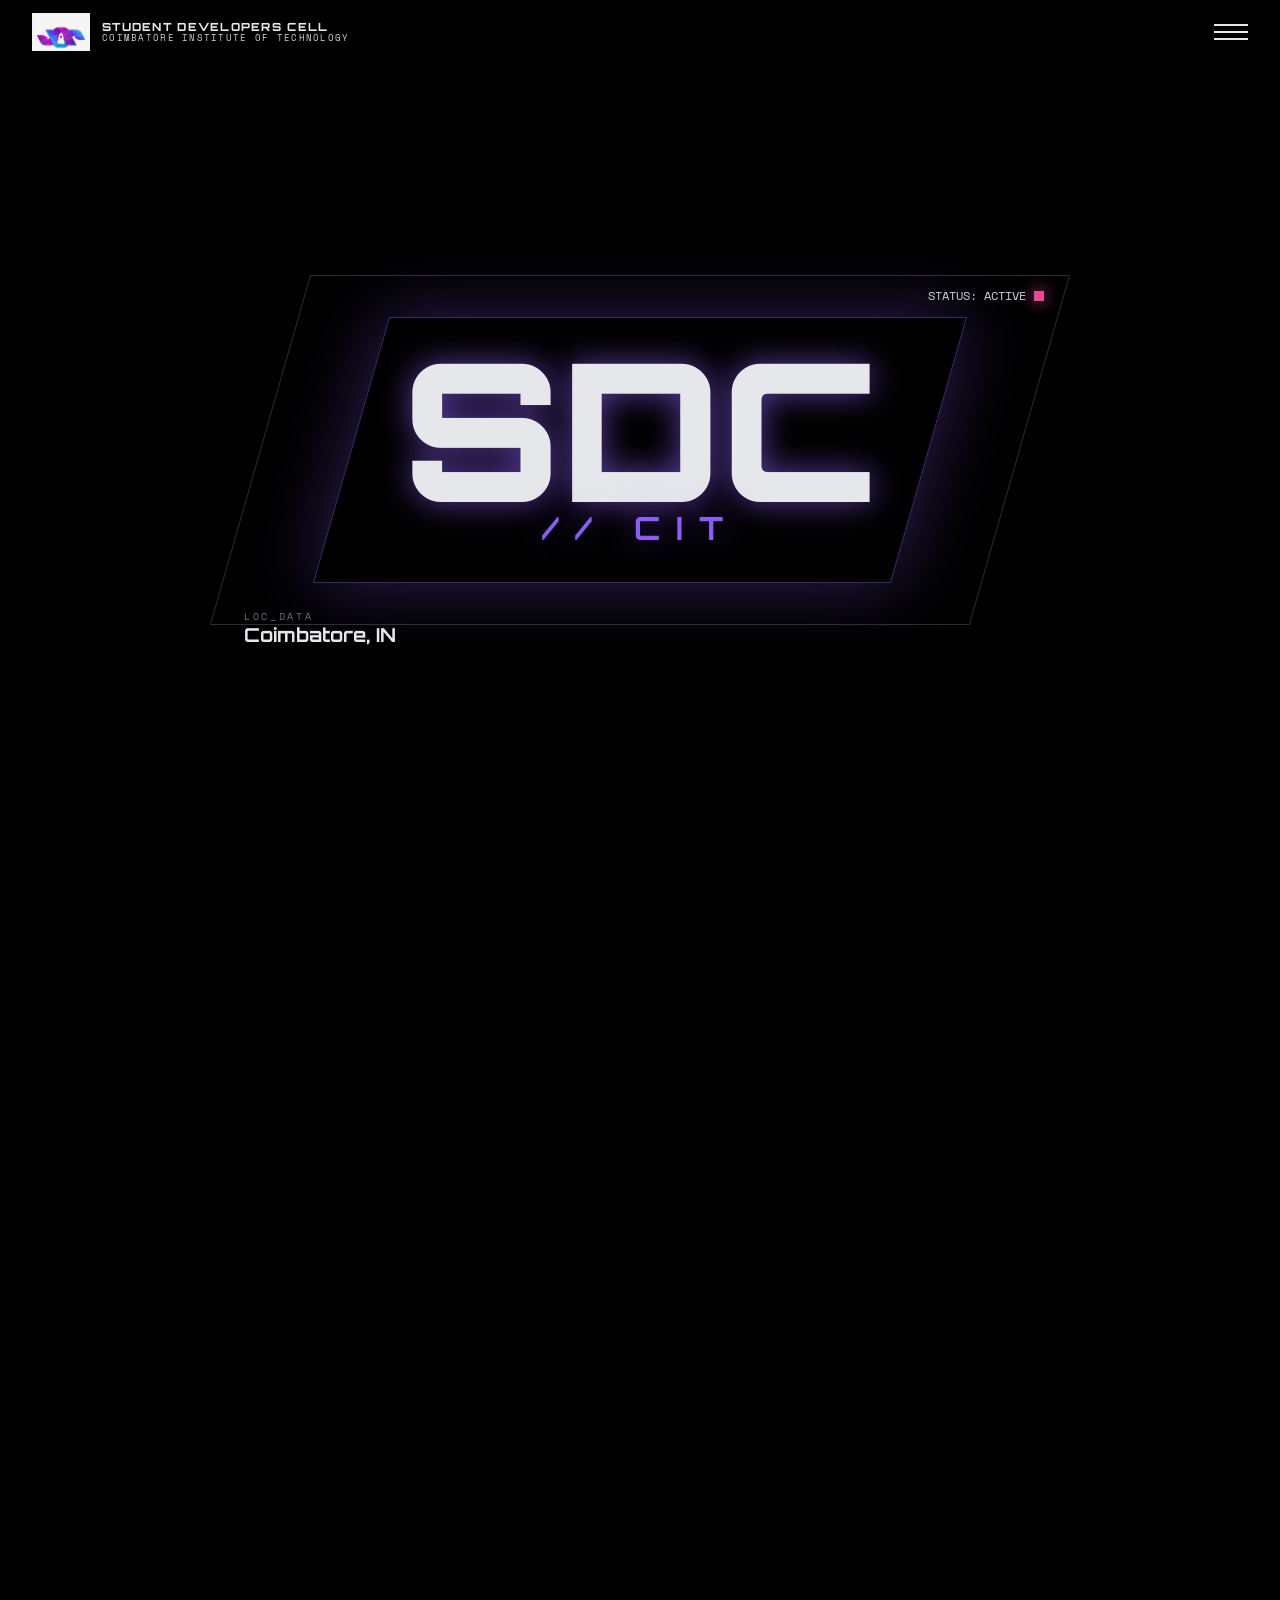
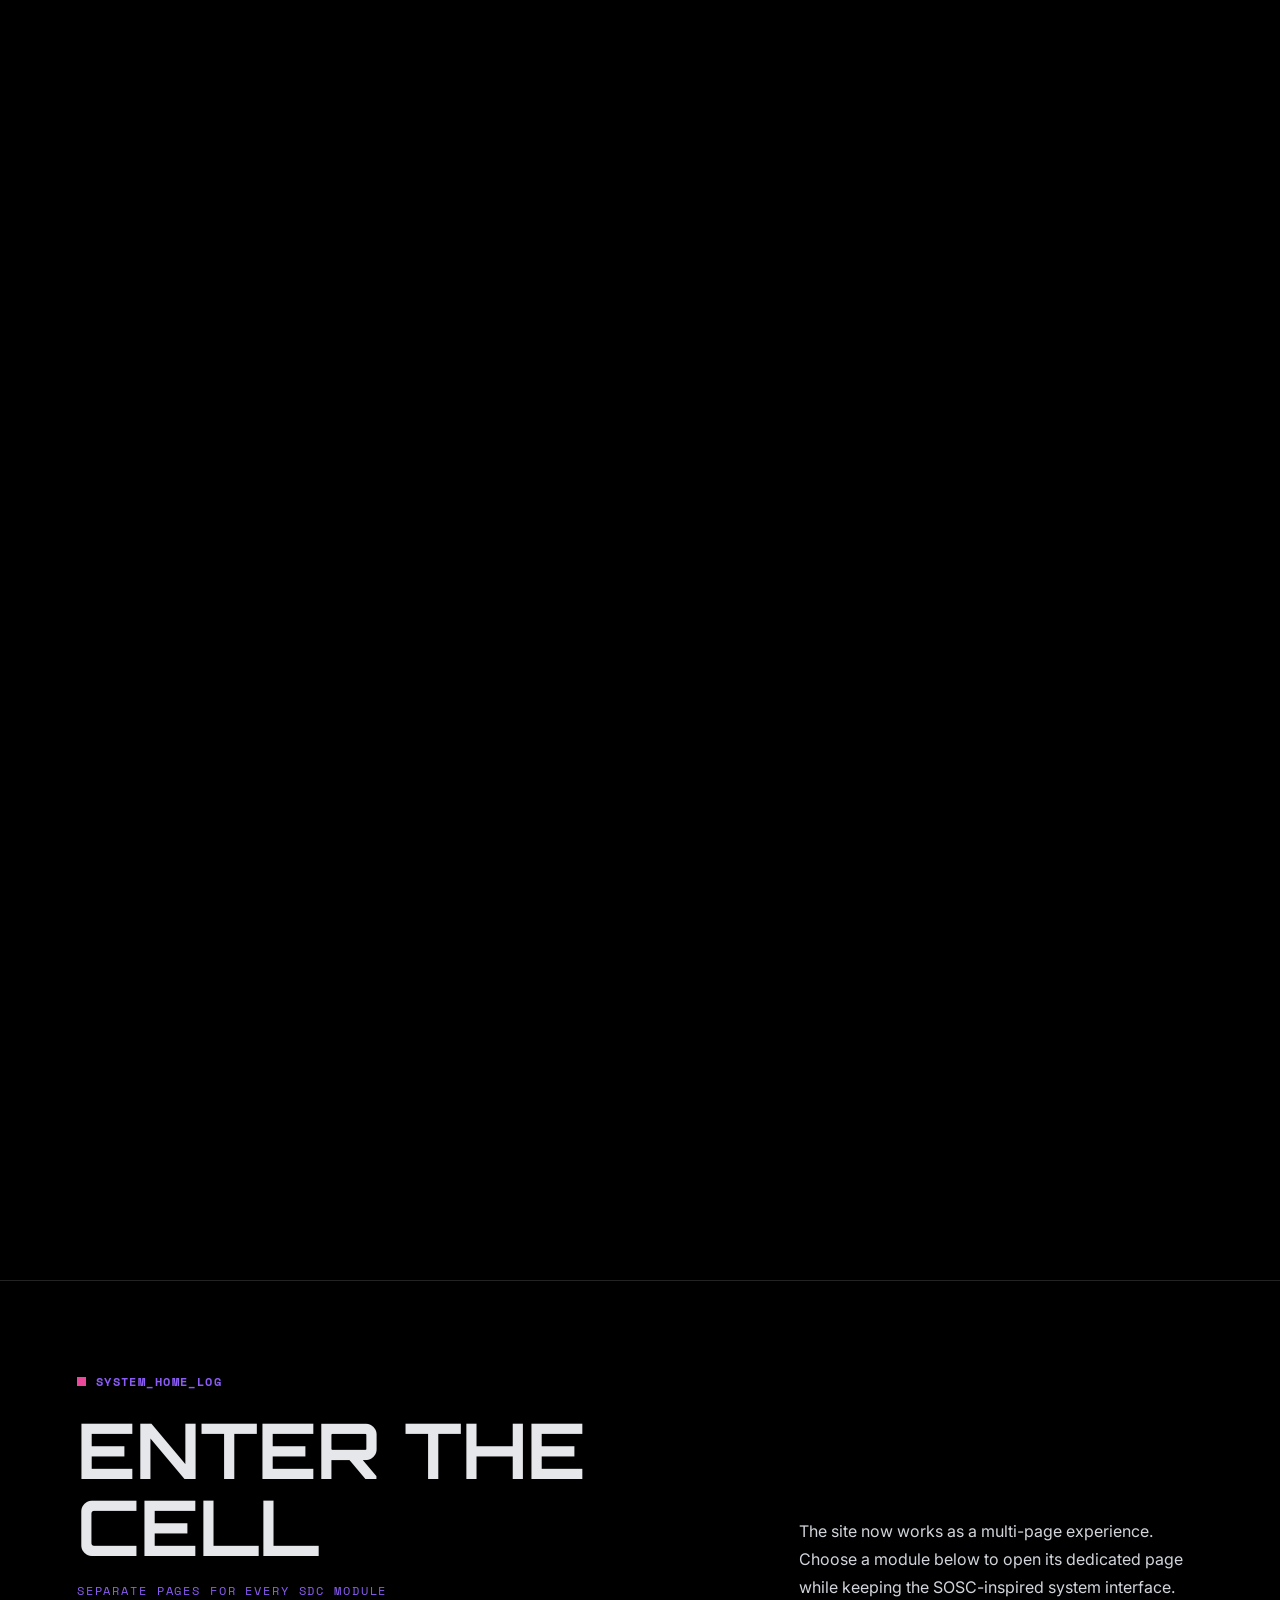
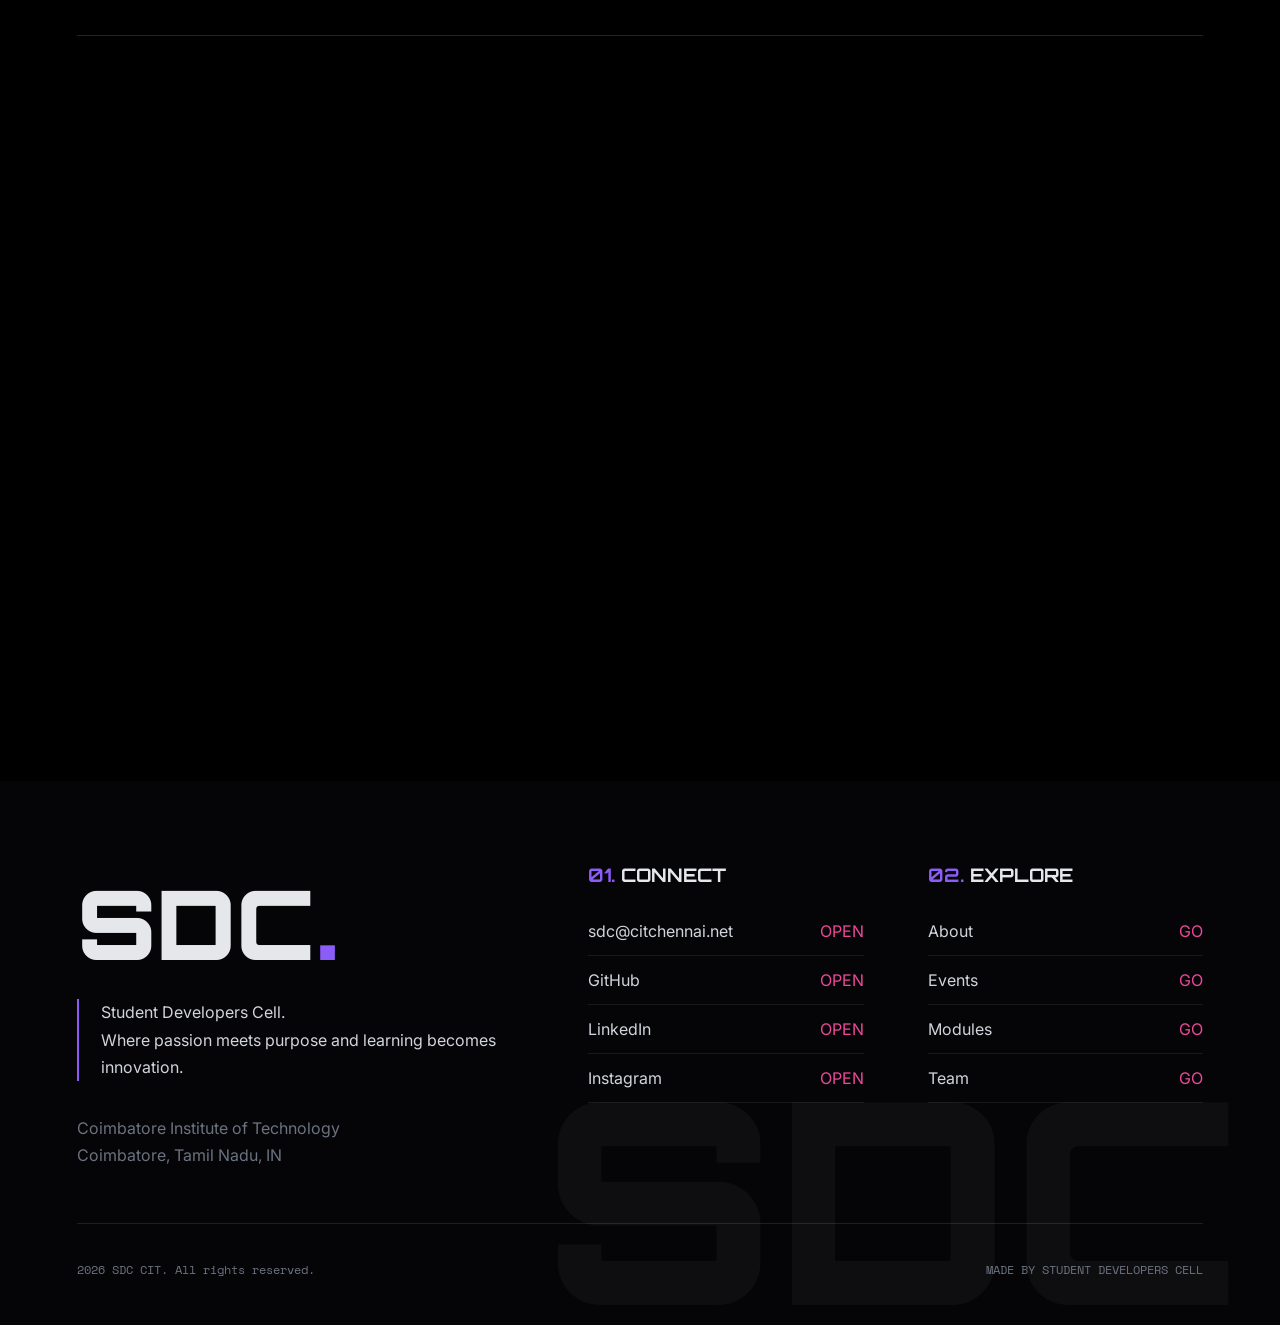
==== index.html @ 531ff12d "logo updated" ====
<!DOCTYPE html>
<html lang="en">
  <head>
    <meta charset="UTF-8" />
    <meta name="viewport" content="width=device-width, initial-scale=1.0" />
    <meta name="description" content="Student Developers Cell at Coimbatore Institute of Technology." />
    <title>Student Developers Cell - CIT</title>
    <link rel="preconnect" href="https://fonts.googleapis.com" />
    <link rel="preconnect" href="https://fonts.gstatic.com" crossorigin />
    <link
      href="https://fonts.googleapis.com/css2?family=Inter:wght@400;500;600;700;800&family=Orbitron:wght@600;700;900&family=Space+Mono&display=swap"
      rel="stylesheet"
    />
    <link rel="stylesheet" href="styles.css" />
  </head>
  <body>
    <nav class="site-nav" aria-label="Primary navigation">
      <a class="brand" href="index.html" aria-label="Student Developers Cell home">
        <span class="brand-mark" aria-hidden="true"><img src="assets/logo.png" alt="" /></span>
        <span class="brand-copy">
          <span>Student Developers Cell</span>
          <small>Coimbatore Institute of Technology</small>
        </span>
      </a>
      <button class="menu-toggle" id="menuToggle" aria-label="Toggle menu" aria-expanded="false">
        <span></span><span></span><span></span>
      </button>
    </nav>

    <div class="menu-panel" id="menuPanel" aria-hidden="true">
      <div class="menu-bg"></div>
      <div class="menu-topline">
        <span>DEVELOPMENT</span><b>/</b><span>INNOVATION</span><b>/</b><span>EXECUTION</span>
      </div>
      <div class="menu-pagination">
        <button data-target="index.html">HOME</button>
        <button data-target="about.html">ABOUT</button>
        <button data-target="events.html">EVENTS</button>
        <button data-target="modules.html">MODULES</button>
        <button data-target="team.html">TEAM</button>
        <button data-target="contact.html">CONTACT</button>
      </div>
      <div class="menu-links">
        <a href="index.html"><span>01</span>HOME</a>
        <a href="about.html"><span>02</span>ABOUT</a>
        <a href="events.html"><span>03</span>EVENTS</a>
        <a href="modules.html"><span>04</span>MODULES</a>
        <a href="team.html"><span>05</span>TEAM</a>
        <a href="contact.html"><span>06</span>CONTACT</a>
      </div>
      <p class="menu-brief">
        Student-led, builder-first, and product-minded. Shipping projects, workshops,
        hackathons, and peer learning from Coimbatore Institute of Technology.
      </p>
    </div>

    <main>
      <section class="hero-stage" aria-label="SDC launch hero">
        <div id="landingSpacer" class="landing-spacer"></div>
        <div class="hero-fixed" id="heroFixed">
          <div class="hero-grid" id="heroGrid"></div>
          <div class="hero-orbit" id="heroOrbit">
            <div class="status-chip"><span>STATUS: ACTIVE</span><i></i></div>
            <div class="loc-chip">
              <small>LOC_DATA</small>
              <strong>Coimbatore, IN</strong>
            </div>
            <div class="hero-emblem" aria-hidden="true">
              <span>SDC</span>
              <b>// CIT</b>
            </div>
          </div>
          <div class="hero-title-wrap" id="heroTitleWrap">
            <p class="hero-kicker">Student Developers Cell / Coimbatore Institute of Technology</p>
            <h1><span>BUILDERS</span><span>DEFINE THE FUTURE</span></h1>
            <p class="hero-subcopy">
              A student community for coders, creators, and problem-solvers who turn real
              challenges into shipped products, technical depth, and impact.
            </p>
          </div>
        </div>
      </section>

      <section class="section-shell home-gateway">
        <div class="section-log"><span></span>SYSTEM_HOME_LOG</div>
        <div class="section-heading">
          <div>
            <h2>Enter The Cell</h2>
            <p>Separate pages for every SDC module</p>
          </div>
          <p>
            The site now works as a multi-page experience. Choose a module below to open
            its dedicated page while keeping the SOSC-inspired system interface.
          </p>
        </div>
        <div class="metric-strip reveal">
          <article><strong>5+</strong><span>Active tracks</span></article>
          <article><strong>24H</strong><span>Build sprint culture</span></article>
          <article><strong>AI</strong><span>Applied systems focus</span></article>
          <article><strong>OS</strong><span>Open contribution habit</span></article>
        </div>
        <div class="gateway-grid reveal">
          <a href="about.html"><span>01</span><strong>About</strong><small>Who SDC is and what it builds.</small></a>
          <a href="events.html"><span>02</span><strong>Events</strong><small>Hackathons, workshops, talks, and showcases.</small></a>
          <a href="modules.html"><span>03</span><strong>Modules</strong><small>The technical tracks and communities inside SDC.</small></a>
          <a href="team.html"><span>04</span><strong>Team</strong><small>The builders, mentors, and operating groups.</small></a>
          <a href="contact.html"><span>05</span><strong>Contact</strong><small>Coordinates, links, and ways to join.</small></a>
        </div>
        <div class="command-panel reveal">
          <div>
            <span>CORE_SYS // STATUS</span>
            <h3>From curiosity to shipped work</h3>
          </div>
          <p>
            SDC is designed around a simple loop: learn a skill, build with a team,
            review the result, and show the work publicly.
          </p>
          <a href="modules.html">Open Modules</a>
        </div>
      </section>
    </main>

    <footer class="site-footer">
      <div class="footer-watermark">SDC</div>
      <div class="footer-grid">
        <div class="footer-brand">
          <a href="index.html">SDC<span>.</span></a>
          <p>Student Developers Cell.<br />Where passion meets purpose and learning becomes innovation.</p>
          <address>Coimbatore Institute of Technology<br />Coimbatore, Tamil Nadu, IN</address>
        </div>
        <div>
          <h3><span>01.</span> CONNECT</h3>
          <ul>
            <li><a href="mailto:sdc@citchennai.net">sdc@citchennai.net <span>OPEN</span></a></li>
            <li><a href="#">GitHub <span>OPEN</span></a></li>
            <li><a href="#">LinkedIn <span>OPEN</span></a></li>
            <li><a href="#">Instagram <span>OPEN</span></a></li>
          </ul>
        </div>
        <div>
          <h3><span>02.</span> EXPLORE</h3>
          <ul>
            <li><a href="about.html">About <span>GO</span></a></li>
            <li><a href="events.html">Events <span>GO</span></a></li>
            <li><a href="modules.html">Modules <span>GO</span></a></li>
            <li><a href="team.html">Team <span>GO</span></a></li>
          </ul>
        </div>
      </div>
      <div class="footer-bottom">
        <p>2026 SDC CIT. All rights reserved.</p>
        <p>MADE BY STUDENT DEVELOPERS CELL</p>
      </div>
    </footer>

    <script src="script.js"></script>
  </body>
</html>
---- styles.css ----
:root {
  --black: #000000;
  --ink: #08080d;
  --panel: #0f1018;
  --panel-soft: #151624;
  --purple: #8b5cf6;
  --blue: #3b82f6;
  --pink: #ec4899;
  --white: #e5e7eb;
  --secondary: #d1d5db;
  --muted: #6b7280;
  --line: rgba(229, 231, 235, 0.15);
  --glow: rgba(139, 92, 246, 0.34);
}

* {
  box-sizing: border-box;
}

html {
  scroll-behavior: smooth;
}

body {
  margin: 0;
  background: var(--black);
  color: var(--white);
  font-family: Inter, system-ui, sans-serif;
  overflow-x: hidden;
}

body.menu-open {
  overflow: hidden;
}

a {
  color: inherit;
  text-decoration: none;
}

.site-nav {
  position: fixed;
  inset: 0 0 auto;
  z-index: 100;
  height: 64px;
  display: flex;
  align-items: center;
  justify-content: space-between;
  padding: 0 32px;
  color: var(--white);
  mix-blend-mode: difference;
}

.brand {
  display: flex;
  align-items: center;
  gap: 12px;
}

.brand-mark {
  width: 58px;
  height: 38px;
  display: grid;
  place-items: center;
  overflow: hidden;
  border: 1px solid rgba(229, 231, 235, 0.22);
  background: rgba(255, 255, 255, 0.96);
}

.brand-mark img {
  width: 100%;
  height: 100%;
  object-fit: contain;
  padding: 3px;
}

.brand-copy {
  display: flex;
  flex-direction: column;
  line-height: 1.15;
  text-transform: uppercase;
  letter-spacing: 0.08em;
}

.brand-copy span {
  font-family: Orbitron, monospace;
  font-size: 0.7rem;
  font-weight: 800;
}

.brand-copy small {
  color: var(--secondary);
  font-family: "Space Mono", monospace;
  font-size: 0.55rem;
}

.menu-toggle {
  width: 34px;
  height: 28px;
  display: grid;
  gap: 5px;
  align-content: center;
  padding: 0;
  border: 0;
  background: transparent;
  color: currentColor;
  cursor: pointer;
}

.menu-toggle span {
  width: 100%;
  height: 2px;
  display: block;
  background: currentColor;
  transition: transform 240ms ease, opacity 180ms ease;
}

.menu-toggle.is-open span:nth-child(1) {
  transform: translateY(7px) rotate(45deg);
}

.menu-toggle.is-open span:nth-child(2) {
  opacity: 0;
}

.menu-toggle.is-open span:nth-child(3) {
  transform: translateY(-7px) rotate(-45deg);
}

.menu-panel {
  position: fixed;
  inset: 0;
  z-index: 90;
  display: grid;
  grid-template-rows: 1fr auto 2.5fr 1fr;
  padding: 88px 5vw 48px;
  background: var(--black);
  color: var(--white);
  overflow: hidden;
  opacity: 0;
  visibility: hidden;
  transform: translateY(-110vh);
  transition:
    transform 520ms cubic-bezier(0.22, 1, 0.36, 1),
    opacity 240ms ease,
    visibility 0ms linear 520ms;
  pointer-events: none;
}

.menu-panel.is-open {
  opacity: 1;
  visibility: visible;
  transform: translateY(0);
  transition:
    transform 520ms cubic-bezier(0.22, 1, 0.36, 1),
    opacity 240ms ease;
  pointer-events: auto;
}

.menu-bg {
  position: absolute;
  inset: 0;
  background:
    linear-gradient(rgba(139, 92, 246, 0.09) 1px, transparent 1px),
    linear-gradient(90deg, rgba(59, 130, 246, 0.08) 1px, transparent 1px);
  background-size: 64px 64px;
  opacity: 0.35;
}

.menu-topline,
.menu-pagination,
.menu-links,
.menu-brief {
  position: relative;
  z-index: 1;
}

.menu-topline {
  display: flex;
  align-items: flex-start;
  gap: 12px;
  font-family: "Space Mono", monospace;
  font-size: 0.78rem;
  letter-spacing: 0.2em;
  color: var(--secondary);
}

.menu-topline b {
  color: var(--purple);
}

.menu-pagination {
  display: flex;
  flex-wrap: wrap;
  gap: 10px;
  border-top: 1px solid var(--line);
  border-bottom: 1px solid var(--line);
  padding: 16px 0;
}

.menu-pagination button {
  border: 1px solid var(--line);
  background: transparent;
  color: var(--secondary);
  padding: 9px 14px;
  font-family: "Space Mono", monospace;
  font-size: 0.65rem;
  cursor: pointer;
}

.menu-pagination button.is-current,
.menu-links a.is-current {
  color: var(--white);
}

.menu-pagination button.is-current {
  border-color: var(--purple);
  box-shadow: 0 0 20px rgba(139, 92, 246, 0.25);
}

.menu-links {
  display: flex;
  align-items: center;
  gap: 4vw;
  overflow-x: auto;
  scrollbar-width: none;
}

.menu-links::-webkit-scrollbar {
  display: none;
}

.menu-links a {
  flex: 0 0 auto;
  font-family: Orbitron, monospace;
  font-size: clamp(3.2rem, 12vw, 11rem);
  font-weight: 900;
  letter-spacing: 0.02em;
  transition: color 200ms ease;
}

.menu-links a:hover {
  color: var(--purple);
}

.menu-links a.is-current {
  text-shadow: 0 0 28px rgba(139, 92, 246, 0.5);
}

.menu-links span {
  display: inline-block;
  margin-right: 1rem;
  color: var(--pink);
  font-family: "Space Mono", monospace;
  font-size: 0.14em;
  vertical-align: top;
}

.menu-brief {
  max-width: 760px;
  align-self: end;
  color: var(--secondary);
  font-family: "Space Mono", monospace;
  line-height: 1.8;
}

.hero-stage {
  position: relative;
}

.landing-spacer {
  height: 320vh;
}

.hero-fixed {
  position: fixed;
  inset: 0;
  z-index: 10;
  display: flex;
  align-items: center;
  justify-content: center;
  overflow: hidden;
  background: var(--black);
}

.hero-grid {
  position: absolute;
  inset: 0;
  opacity: 0.95;
}

.flash-cell {
  position: absolute;
  border-right: 1px solid rgba(229, 231, 235, 0.06);
  border-bottom: 1px solid rgba(229, 231, 235, 0.06);
  background: linear-gradient(135deg, var(--purple), var(--blue), var(--pink));
  opacity: 0;
}

.hero-orbit {
  position: absolute;
  width: min(72vw, 760px);
  aspect-ratio: 1 / 0.46;
  display: flex;
  align-items: center;
  justify-content: center;
  transition: opacity 180ms ease, transform 180ms ease;
}

.hero-orbit::before,
.hero-orbit::after {
  content: "";
  position: absolute;
  inset: 0;
  border: 1px solid rgba(229, 231, 235, 0.2);
  transform: skewX(-16deg);
}

.hero-orbit::after {
  inset: 12%;
  border-color: rgba(139, 92, 246, 0.44);
  box-shadow: 0 0 70px var(--glow);
}

.hero-emblem {
  position: relative;
  z-index: 1;
  display: flex;
  flex-direction: column;
  align-items: center;
  gap: 2px;
  font-family: Orbitron, monospace;
  text-align: center;
  text-shadow: 0 0 32px rgba(139, 92, 246, 0.65);
}

.hero-emblem span {
  font-size: clamp(5rem, 18vw, 12rem);
  font-weight: 900;
  line-height: 0.8;
}

.hero-emblem b {
  color: var(--purple);
  font-size: clamp(1rem, 3vw, 2rem);
  letter-spacing: 0.5em;
}

.status-chip,
.loc-chip {
  position: absolute;
  z-index: 2;
  font-family: "Space Mono", monospace;
  color: var(--secondary);
}

.status-chip {
  right: -24px;
  top: 12px;
  display: flex;
  gap: 8px;
  align-items: center;
  font-size: 0.74rem;
}

.status-chip i {
  width: 10px;
  height: 10px;
  border: 1px solid var(--pink);
  background: var(--pink);
  box-shadow: 0 0 16px var(--pink);
  animation: pulse 1.2s infinite;
}

.loc-chip {
  left: -16px;
  bottom: -22px;
  display: flex;
  flex-direction: column;
}

.loc-chip small {
  color: var(--muted);
  font-size: 0.6rem;
  letter-spacing: 0.28em;
}

.loc-chip strong {
  color: var(--white);
  font-family: Orbitron, monospace;
  font-size: 1.2rem;
}

.hero-title-wrap {
  position: relative;
  z-index: 5;
  width: min(1100px, calc(100vw - 40px));
  opacity: 0;
  text-align: center;
  transition: opacity 180ms ease;
}

.hero-kicker {
  color: var(--purple);
  font-family: "Space Mono", monospace;
  font-size: clamp(0.68rem, 1.5vw, 0.9rem);
  letter-spacing: 0.28em;
  text-transform: uppercase;
}

.hero-title-wrap h1 {
  margin: 16px 0;
  font-family: Orbitron, monospace;
  font-size: clamp(2.5rem, 9vw, 7rem);
  line-height: 0.95;
  letter-spacing: 0;
  text-transform: uppercase;
}

.hero-title-wrap h1 span {
  display: block;
}

.hero-subcopy {
  max-width: 760px;
  margin: 0 auto;
  color: var(--secondary);
  font-size: clamp(0.95rem, 1.8vw, 1.18rem);
  line-height: 1.8;
}

.section-shell {
  position: relative;
  z-index: 20;
  padding: 92px max(24px, 6vw);
  background: var(--black);
  border-top: 1px solid var(--line);
}

.about-section {
  min-height: 100vh;
}

.section-log {
  display: flex;
  align-items: center;
  gap: 10px;
  color: var(--purple);
  font-family: "Space Mono", monospace;
  font-size: 0.74rem;
  font-weight: 700;
  letter-spacing: 0.12em;
}

.section-log span {
  width: 9px;
  height: 9px;
  display: inline-block;
  background: var(--pink);
  animation: pulse 1.2s infinite;
}

.section-heading {
  display: grid;
  grid-template-columns: 1.25fr 0.75fr;
  gap: 48px;
  align-items: end;
  margin-top: 22px;
  padding-bottom: 34px;
  border-bottom: 1px solid var(--line);
}

.section-heading.compact {
  align-items: start;
}

.section-heading h2 {
  margin: 0;
  font-family: Orbitron, monospace;
  font-size: clamp(2.2rem, 6vw, 5.2rem);
  line-height: 1;
  text-transform: uppercase;
}

.section-heading h1 {
  margin: 0;
  font-family: Orbitron, monospace;
  font-size: clamp(2.4rem, 7vw, 6.4rem);
  line-height: 0.96;
  letter-spacing: 0;
  text-transform: uppercase;
}

.section-heading p {
  margin: 0;
  color: var(--secondary);
  line-height: 1.75;
}

.section-heading div p {
  margin-top: 14px;
  color: var(--purple);
  font-family: "Space Mono", monospace;
  font-size: 0.78rem;
  letter-spacing: 0.15em;
  text-transform: uppercase;
}

.about-grid {
  display: grid;
  grid-template-columns: repeat(2, minmax(0, 1fr));
  gap: 18px;
  margin-top: 34px;
}

.about-grid article,
.module-grid article {
  min-height: 230px;
  padding: 28px;
  border: 1px solid var(--line);
  background: linear-gradient(145deg, rgba(139, 92, 246, 0.1), rgba(59, 130, 246, 0.04));
  transition: transform 220ms ease, border-color 220ms ease, box-shadow 220ms ease;
}

.about-grid article:hover,
.module-grid article:hover {
  transform: translateY(-4px);
  border-color: rgba(139, 92, 246, 0.65);
  box-shadow: 0 0 36px rgba(139, 92, 246, 0.14);
}

.about-grid span {
  color: var(--pink);
  font-family: "Space Mono", monospace;
}

.about-grid h3,
.module-grid h3,
.highlight-card h3 {
  margin: 18px 0 10px;
  font-family: Orbitron, monospace;
  letter-spacing: 0;
  text-transform: uppercase;
}

.about-grid p,
.module-grid p {
  margin: 0;
  color: var(--secondary);
  line-height: 1.7;
}

.section-link {
  display: inline-flex;
  margin-top: 34px;
  padding: 13px 18px;
  border: 1px solid var(--purple);
  color: var(--white);
  font-family: "Space Mono", monospace;
  font-size: 0.72rem;
  text-transform: uppercase;
}

.highlights-track {
  display: grid;
  grid-auto-flow: column;
  grid-auto-columns: minmax(280px, 360px);
  gap: 18px;
  margin-top: 34px;
  overflow-x: auto;
  padding-bottom: 20px;
  scroll-snap-type: x proximity;
}

.highlight-card {
  scroll-snap-align: start;
  min-height: 465px;
  display: flex;
  flex-direction: column;
  border: 1px solid var(--line);
  background: var(--panel);
  overflow: hidden;
}

.card-visual {
  height: 210px;
  border-bottom: 1px solid var(--line);
  background-color: var(--panel-soft);
  background-image:
    radial-gradient(circle at 22% 20%, rgba(236, 72, 153, 0.8) 0 8%, transparent 9%),
    radial-gradient(circle at 76% 72%, rgba(59, 130, 246, 0.75) 0 11%, transparent 12%),
    linear-gradient(135deg, rgba(139, 92, 246, 0.7), rgba(0, 0, 0, 0.05));
}

.visual-two {
  background-image:
    linear-gradient(90deg, rgba(59, 130, 246, 0.22) 1px, transparent 1px),
    linear-gradient(rgba(139, 92, 246, 0.28) 1px, transparent 1px),
    radial-gradient(circle at 50% 50%, rgba(236, 72, 153, 0.65), transparent 38%);
  background-size: 28px 28px, 28px 28px, auto;
}

.visual-three {
  background-image:
    linear-gradient(135deg, rgba(236, 72, 153, 0.8), transparent 45%),
    linear-gradient(45deg, rgba(59, 130, 246, 0.9), transparent 55%);
}

.visual-four {
  background-image:
    repeating-linear-gradient(135deg, rgba(139, 92, 246, 0.35) 0 12px, transparent 12px 24px),
    radial-gradient(circle at 75% 30%, rgba(59, 130, 246, 0.75), transparent 28%);
}

.visual-five {
  background-image:
    conic-gradient(from 180deg, var(--purple), var(--blue), var(--pink), var(--purple));
}

.highlight-card p,
.highlight-card h3,
.highlight-card span,
.highlight-card a {
  margin-left: 22px;
  margin-right: 22px;
}

.highlight-card p {
  margin-top: 22px;
  margin-bottom: 0;
  color: var(--purple);
  font-family: "Space Mono", monospace;
  font-size: 0.72rem;
  text-transform: uppercase;
}

.highlight-card span {
  color: var(--secondary);
  line-height: 1.65;
}

.highlight-card a {
  margin-top: auto;
  margin-bottom: 22px;
  color: var(--pink);
  font-family: "Space Mono", monospace;
  font-size: 0.72rem;
}

.module-grid {
  display: grid;
  grid-template-columns: repeat(3, minmax(0, 1fr));
  gap: 18px;
  margin-top: 34px;
}

.module-mark {
  width: 72px;
  height: 72px;
  display: grid;
  place-items: center;
  border: 1px solid var(--purple);
  color: var(--pink);
  font-family: Orbitron, monospace;
  font-weight: 900;
}

.team-list {
  margin-top: 28px;
}

.team-row {
  position: relative;
  min-height: 104px;
  display: grid;
  grid-template-columns: 1fr auto 1fr;
  gap: 24px;
  align-items: center;
  border-bottom: 1px solid var(--line);
}

.tags {
  display: flex;
  flex-wrap: wrap;
  gap: 8px;
}

.tags span {
  padding: 5px 10px;
  border: 1px solid var(--purple);
  color: var(--secondary);
  font-family: "Space Mono", monospace;
  font-size: 0.65rem;
  text-transform: uppercase;
}

.team-row h3 {
  margin: 0;
  font-size: clamp(1.2rem, 3vw, 2rem);
  font-weight: 500;
}

.avatar {
  width: 86px;
  height: 86px;
  display: grid;
  place-items: center;
  border: 1px solid var(--line);
  background:
    linear-gradient(135deg, rgba(139, 92, 246, 0.35), rgba(236, 72, 153, 0.15)),
    var(--panel);
  color: var(--white);
  font-family: Orbitron, monospace;
  transition: transform 220ms ease, box-shadow 220ms ease;
}

.team-row:hover .avatar {
  transform: scale(1.55);
  box-shadow: 0 0 50px rgba(139, 92, 246, 0.35);
}

.site-footer {
  position: relative;
  z-index: 20;
  overflow: hidden;
  padding: 82px max(24px, 6vw) 34px;
  background: #050507;
  color: var(--secondary);
}

.footer-watermark {
  position: absolute;
  right: 3vw;
  bottom: -48px;
  color: rgba(255, 255, 255, 0.035);
  font-family: Orbitron, monospace;
  font-size: clamp(9rem, 22vw, 20rem);
  font-weight: 900;
}

.footer-grid {
  position: relative;
  display: grid;
  grid-template-columns: 1.3fr 0.8fr 0.8fr;
  gap: 64px;
  padding-bottom: 54px;
  border-bottom: 1px solid rgba(255, 255, 255, 0.1);
}

.footer-brand a {
  color: var(--white);
  font-family: Orbitron, monospace;
  font-size: clamp(3rem, 8vw, 6rem);
  font-weight: 900;
}

.footer-brand a span,
.site-footer h3 span {
  color: var(--purple);
}

.footer-brand p {
  max-width: 430px;
  border-left: 2px solid var(--purple);
  padding-left: 22px;
  line-height: 1.7;
}

address {
  margin-top: 34px;
  color: var(--muted);
  font-style: normal;
  line-height: 1.7;
}

.site-footer h3 {
  margin: 0 0 20px;
  color: var(--white);
  font-family: Orbitron, monospace;
}

.site-footer ul {
  list-style: none;
  margin: 0;
  padding: 0;
}

.site-footer li a {
  display: flex;
  justify-content: space-between;
  gap: 18px;
  padding: 14px 0;
  border-bottom: 1px solid rgba(255, 255, 255, 0.08);
}

.site-footer li a span {
  color: var(--pink);
}

.footer-bottom {
  position: relative;
  display: flex;
  justify-content: space-between;
  gap: 24px;
  padding-top: 24px;
  color: var(--muted);
  font-family: "Space Mono", monospace;
  font-size: 0.76rem;
}

.reveal {
  opacity: 0;
  transform: translateY(28px);
  transition: opacity 620ms ease, transform 620ms cubic-bezier(0.22, 1, 0.36, 1);
}

.reveal.is-visible {
  opacity: 1;
  transform: translateY(0);
}

.inner-page {
  min-height: 100vh;
  background:
    radial-gradient(circle at 18% 0%, rgba(139, 92, 246, 0.18), transparent 32rem),
    radial-gradient(circle at 82% 16%, rgba(59, 130, 246, 0.14), transparent 30rem),
    var(--black);
}

.inner-page .site-nav {
  mix-blend-mode: normal;
  background: rgba(0, 0, 0, 0.68);
  border-bottom: 1px solid rgba(229, 231, 235, 0.08);
  backdrop-filter: blur(18px);
}

.page-main {
  min-height: calc(100vh - 80px);
  padding-top: 64px;
}

.page-hero {
  min-height: calc(100vh - 144px);
  padding-top: 92px;
}

.home-gateway {
  min-height: 82vh;
}

.gateway-grid,
.contact-grid {
  display: grid;
  grid-template-columns: repeat(5, minmax(0, 1fr));
  gap: 16px;
  margin-top: 34px;
}

.metric-strip {
  display: grid;
  grid-template-columns: repeat(4, minmax(0, 1fr));
  gap: 1px;
  margin-top: 34px;
  border: 1px solid var(--line);
  background: var(--line);
}

.metric-strip article {
  min-height: 130px;
  display: flex;
  flex-direction: column;
  justify-content: center;
  gap: 10px;
  padding: 22px;
  background: rgba(5, 5, 7, 0.95);
}

.metric-strip strong {
  color: var(--white);
  font-family: Orbitron, monospace;
  font-size: clamp(1.8rem, 4vw, 3.4rem);
  line-height: 1;
}

.metric-strip span {
  color: var(--secondary);
  font-family: "Space Mono", monospace;
  font-size: 0.72rem;
  letter-spacing: 0.08em;
  text-transform: uppercase;
}

.gateway-grid a,
.contact-grid a {
  min-height: 220px;
  display: flex;
  flex-direction: column;
  justify-content: space-between;
  padding: 24px;
  border: 1px solid var(--line);
  background:
    linear-gradient(145deg, rgba(139, 92, 246, 0.16), rgba(59, 130, 246, 0.05)),
    rgba(15, 16, 24, 0.72);
  transition: transform 220ms ease, border-color 220ms ease, box-shadow 220ms ease;
}

.gateway-grid a:hover,
.contact-grid a:hover {
  transform: translateY(-4px);
  border-color: rgba(139, 92, 246, 0.72);
  box-shadow: 0 0 38px rgba(139, 92, 246, 0.2);
}

.gateway-grid span,
.contact-grid span {
  color: var(--pink);
  font-family: "Space Mono", monospace;
  font-size: 0.72rem;
  letter-spacing: 0.14em;
}

.gateway-grid strong,
.contact-grid strong {
  color: var(--white);
  font-family: Orbitron, monospace;
  font-size: 1.3rem;
  text-transform: uppercase;
}

.gateway-grid small,
.contact-grid small {
  color: var(--secondary);
  line-height: 1.6;
}

.contact-grid {
  grid-template-columns: repeat(4, minmax(0, 1fr));
}

.command-panel,
.split-panel,
.contact-console {
  display: grid;
  grid-template-columns: 0.85fr 1fr auto;
  gap: 28px;
  align-items: center;
  margin-top: 26px;
  padding: 28px;
  border: 1px solid var(--line);
  background:
    linear-gradient(90deg, rgba(139, 92, 246, 0.16), rgba(59, 130, 246, 0.04)),
    rgba(8, 8, 13, 0.88);
}

.command-panel span,
.split-panel span,
.contact-console span,
.module-detail-grid span,
.team-ops-grid span {
  color: var(--pink);
  font-family: "Space Mono", monospace;
  font-size: 0.72rem;
  letter-spacing: 0.14em;
  text-transform: uppercase;
}

.command-panel h3,
.split-panel h2,
.contact-console h2 {
  margin: 8px 0 0;
  color: var(--white);
  font-family: Orbitron, monospace;
  font-size: clamp(1.25rem, 3vw, 2.6rem);
  line-height: 1.05;
  text-transform: uppercase;
}

.command-panel p,
.contact-console p {
  margin: 0;
  color: var(--secondary);
  line-height: 1.7;
}

.command-panel a,
.module-detail-grid a,
.contact-form button {
  display: inline-flex;
  justify-content: center;
  align-items: center;
  min-height: 44px;
  padding: 0 18px;
  border: 1px solid var(--purple);
  background: var(--purple);
  color: #050507;
  font-family: "Space Mono", monospace;
  font-size: 0.72rem;
  font-weight: 700;
  text-transform: uppercase;
  cursor: pointer;
}

.split-panel {
  grid-template-columns: 0.8fr 1.2fr;
  align-items: start;
  margin-top: 34px;
}

.process-list {
  display: grid;
  gap: 12px;
}

.process-list article,
.timeline-block article {
  display: grid;
  grid-template-columns: 74px 1fr;
  gap: 18px;
  padding: 18px 0;
  border-bottom: 1px solid var(--line);
}

.process-list strong,
.timeline-block time {
  color: var(--purple);
  font-family: "Space Mono", monospace;
  font-size: 0.78rem;
}

.process-list p,
.timeline-block p {
  margin: 0;
  color: var(--secondary);
  line-height: 1.65;
}

.timeline-block {
  margin-top: 42px;
}

.timeline-block article {
  grid-template-columns: 110px 0.65fr 1fr;
  align-items: baseline;
}

.timeline-block h3,
.module-detail-grid h3,
.team-ops-grid h3 {
  margin: 0;
  color: var(--white);
  font-family: Orbitron, monospace;
  text-transform: uppercase;
}

.module-detail-grid,
.team-ops-grid {
  display: grid;
  grid-template-columns: repeat(3, minmax(0, 1fr));
  gap: 18px;
  margin-top: 34px;
}

.module-detail-grid article,
.team-ops-grid article {
  min-height: 250px;
  display: flex;
  flex-direction: column;
  gap: 16px;
  padding: 26px;
  border: 1px solid var(--line);
  background: rgba(15, 16, 24, 0.78);
}

.module-detail-grid p,
.team-ops-grid p {
  margin: 0;
  color: var(--secondary);
  line-height: 1.7;
}

.module-detail-grid a {
  margin-top: auto;
  width: fit-content;
  background: transparent;
  color: var(--white);
}

.team-ops-grid {
  margin-top: 40px;
}

.contact-console {
  grid-template-columns: 0.8fr 1.2fr;
  align-items: start;
  margin-top: 34px;
}

.contact-form {
  display: grid;
  grid-template-columns: repeat(2, minmax(0, 1fr));
  gap: 14px;
}

.contact-form label {
  display: grid;
  gap: 8px;
  color: var(--secondary);
  font-family: "Space Mono", monospace;
  font-size: 0.72rem;
  letter-spacing: 0.08em;
  text-transform: uppercase;
}

.contact-form input,
.contact-form textarea {
  width: 100%;
  border: 1px solid var(--line);
  background: #050507;
  color: var(--white);
  padding: 13px 14px;
  font: inherit;
  letter-spacing: 0;
  text-transform: none;
}

.contact-form label:nth-child(4),
.contact-form button,
.form-status {
  grid-column: 1 / -1;
}

.contact-form input:focus,
.contact-form textarea:focus {
  border-color: var(--purple);
  outline: none;
  box-shadow: 0 0 0 3px rgba(139, 92, 246, 0.18);
}

.form-status {
  min-height: 1.2em;
  color: var(--pink);
  font-family: "Space Mono", monospace;
  font-size: 0.76rem;
}

.page-card-grid {
  grid-auto-flow: unset;
  grid-template-columns: repeat(4, minmax(260px, 1fr));
  overflow: visible;
}

.mini-footer {
  position: relative;
  z-index: 20;
  display: flex;
  align-items: center;
  justify-content: space-between;
  gap: 24px;
  padding: 26px max(24px, 6vw);
  border-top: 1px solid var(--line);
  background: #050507;
  color: var(--muted);
  font-family: "Space Mono", monospace;
  font-size: 0.76rem;
}

.mini-footer a {
  color: var(--white);
  text-transform: uppercase;
}

@keyframes pulse {
  50% {
    opacity: 0.3;
    transform: scale(1.2);
  }
}

@media (max-width: 900px) {
  .site-nav {
    padding: 0 20px;
  }

  .brand-copy {
    display: none;
  }

  .menu-panel {
    grid-template-rows: auto auto 1fr auto;
    padding: 86px 24px 34px;
  }

  .menu-links {
    align-items: flex-start;
    flex-direction: column;
    gap: 16px;
    overflow: visible;
    padding: 42px 0;
  }

  .menu-links a {
    font-size: clamp(2.7rem, 13vw, 5rem);
  }

  .hero-orbit {
    width: min(86vw, 520px);
  }

  .status-chip {
    right: 0;
    top: -22px;
  }

  .loc-chip {
    left: 4px;
  }

  .section-heading,
  .about-grid,
  .module-grid,
  .footer-grid,
  .gateway-grid,
  .contact-grid,
  .page-card-grid,
  .metric-strip,
  .command-panel,
  .split-panel,
  .timeline-block article,
  .module-detail-grid,
  .team-ops-grid,
  .contact-console,
  .contact-form {
    grid-template-columns: 1fr;
  }

  .team-row {
    grid-template-columns: 74px 1fr;
    grid-template-areas:
      "avatar name"
      "avatar tags";
    gap: 8px 18px;
    padding: 18px 0;
  }

  .team-row .avatar {
    grid-area: avatar;
    width: 74px;
    height: 74px;
  }

  .team-row h3 {
    grid-area: name;
  }

  .team-row .tags {
    grid-area: tags;
  }

  .team-row:hover .avatar {
    transform: none;
  }

  .footer-bottom {
    flex-direction: column;
  }
}

@media (max-width: 560px) {
  .section-shell {
    padding-top: 72px;
    padding-bottom: 72px;
  }

  .hero-title-wrap {
    width: calc(100vw - 28px);
  }

  .hero-kicker {
    letter-spacing: 0.12em;
  }

  .hero-subcopy {
    font-size: 0.92rem;
  }

  .about-grid article,
  .module-grid article {
    min-height: auto;
    padding: 22px;
  }
}
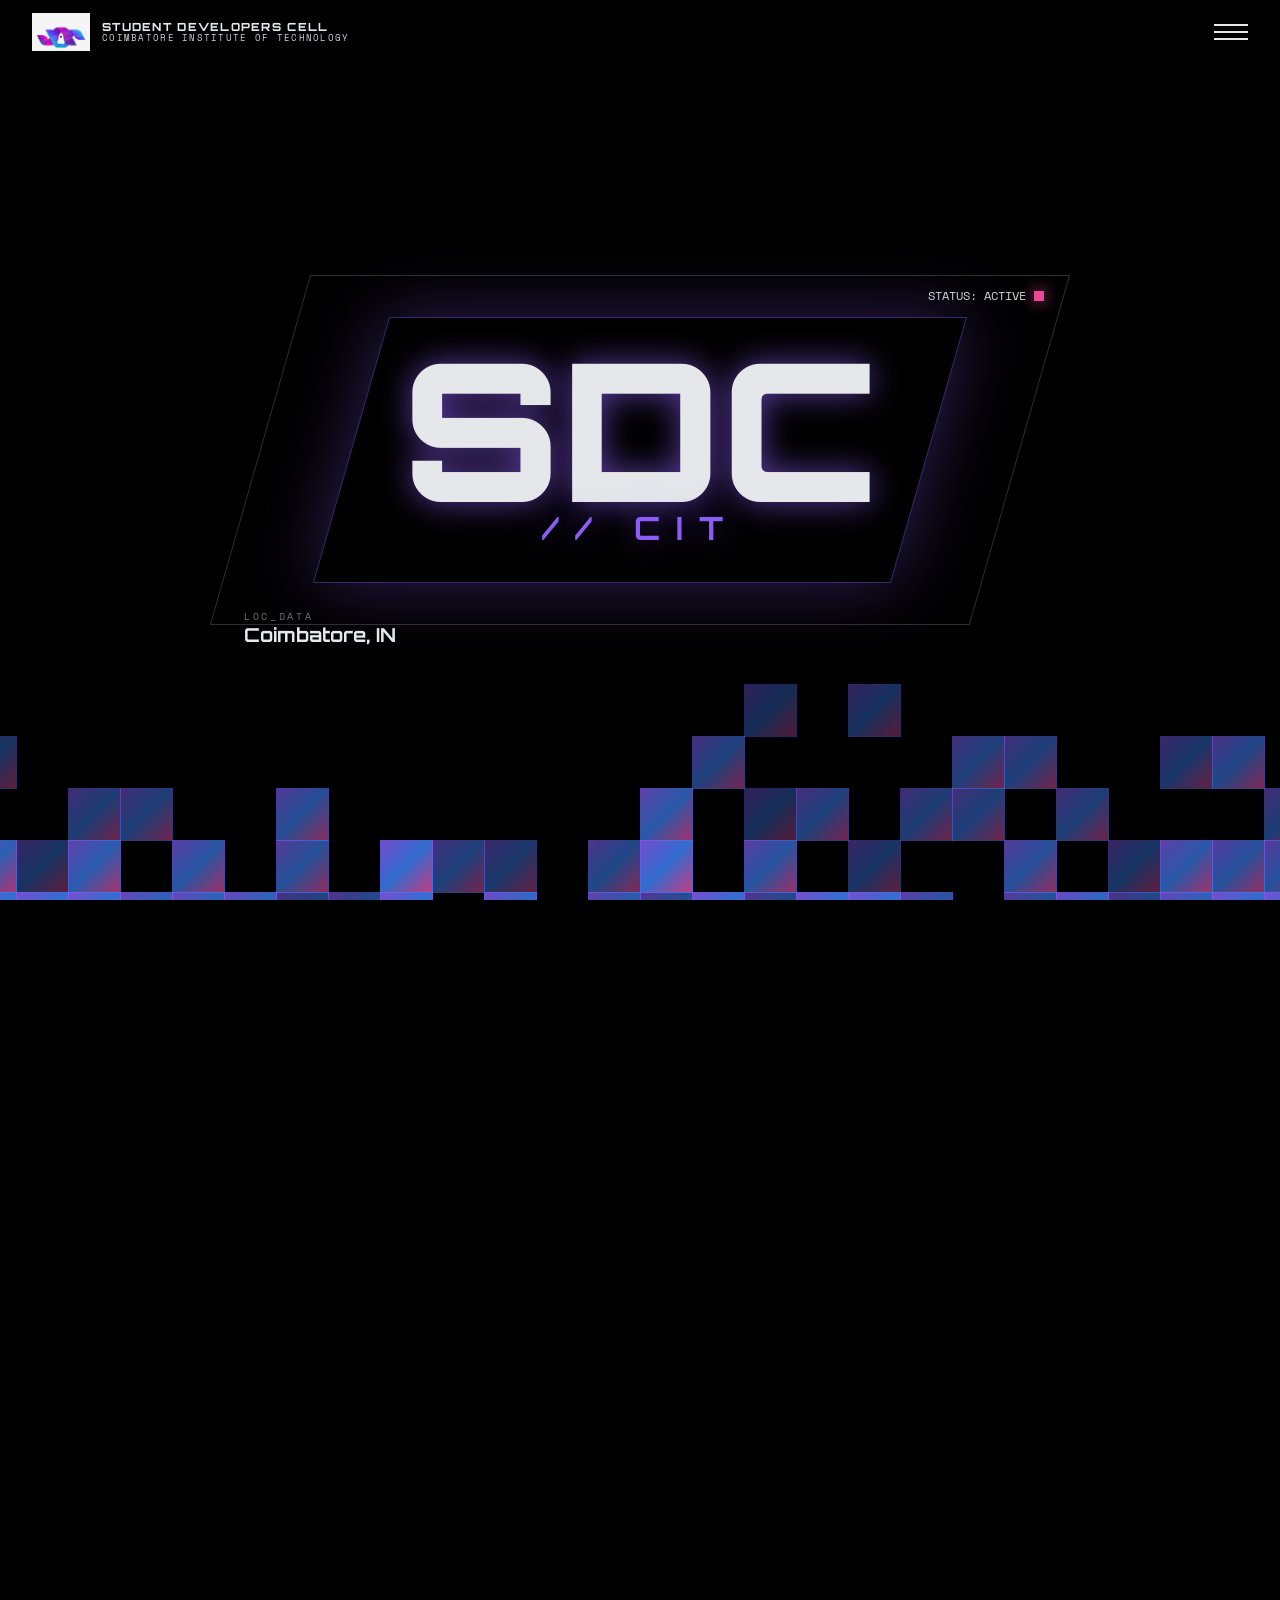
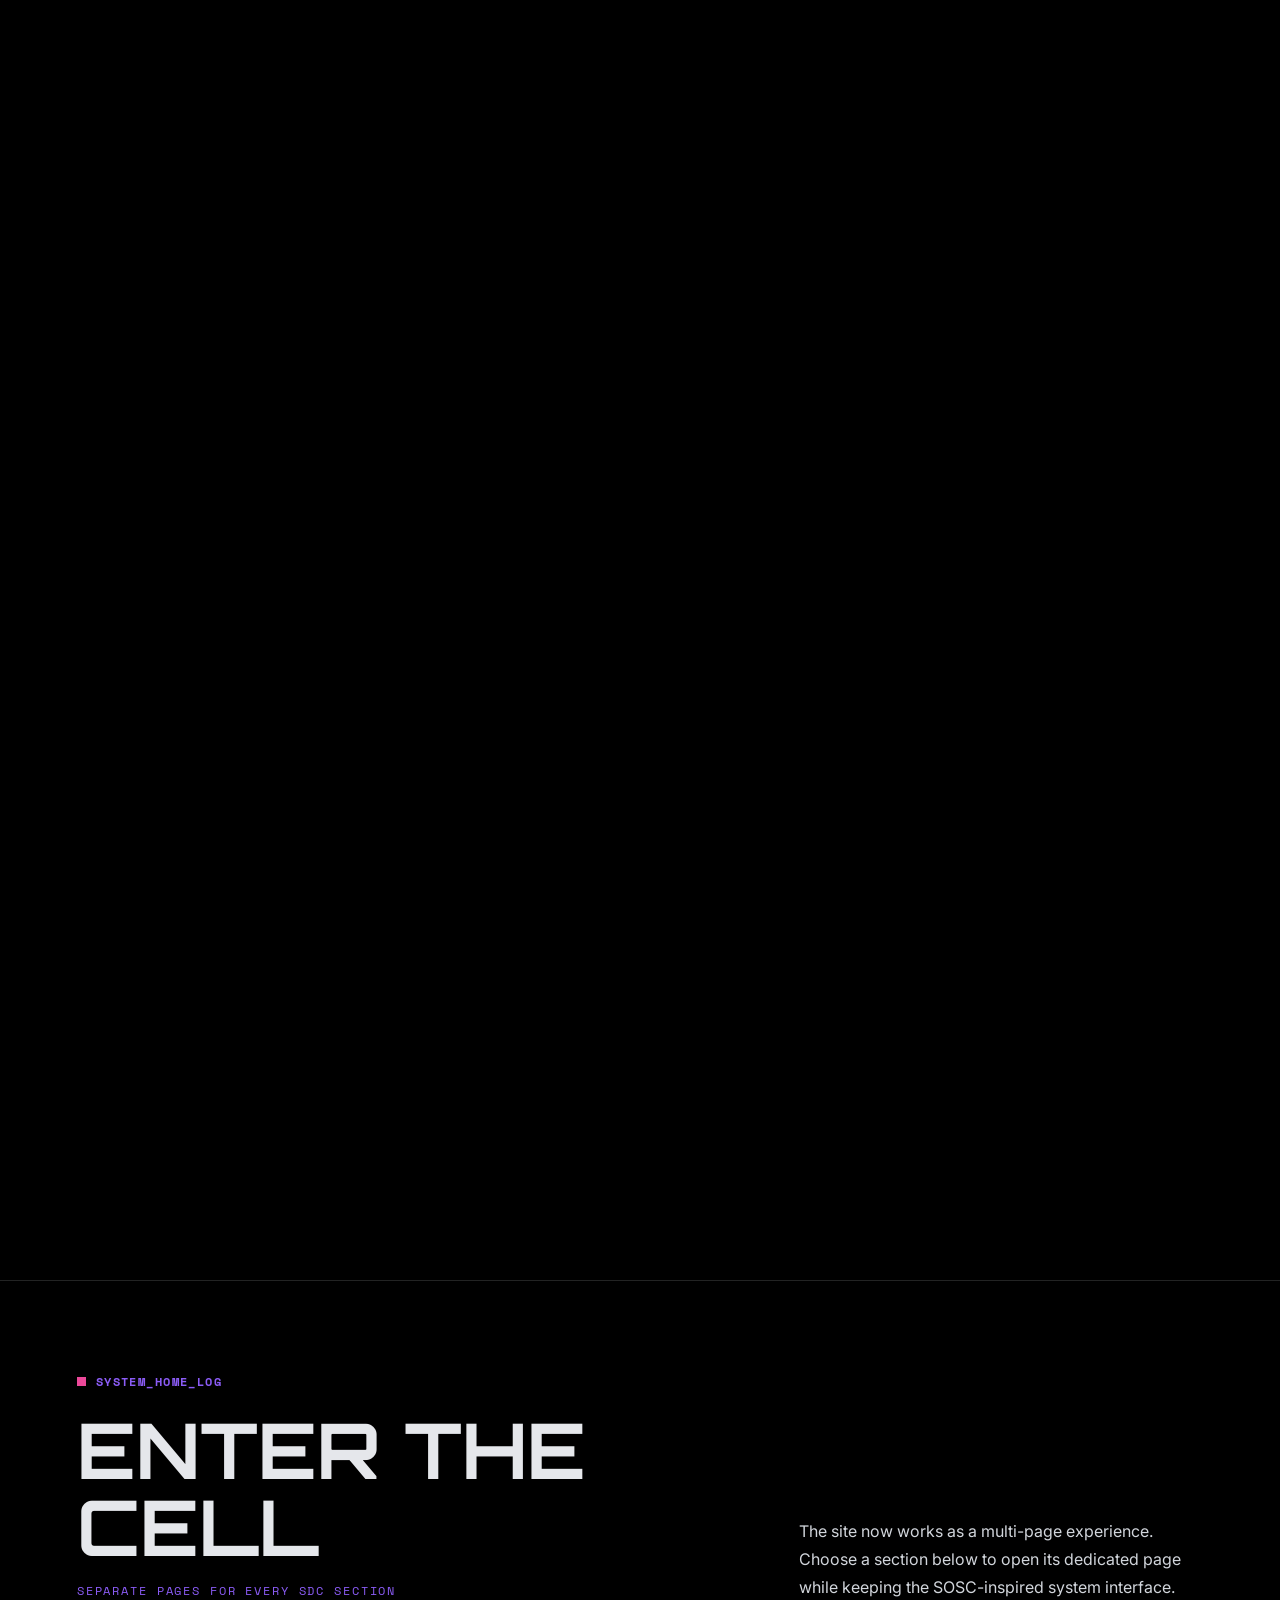
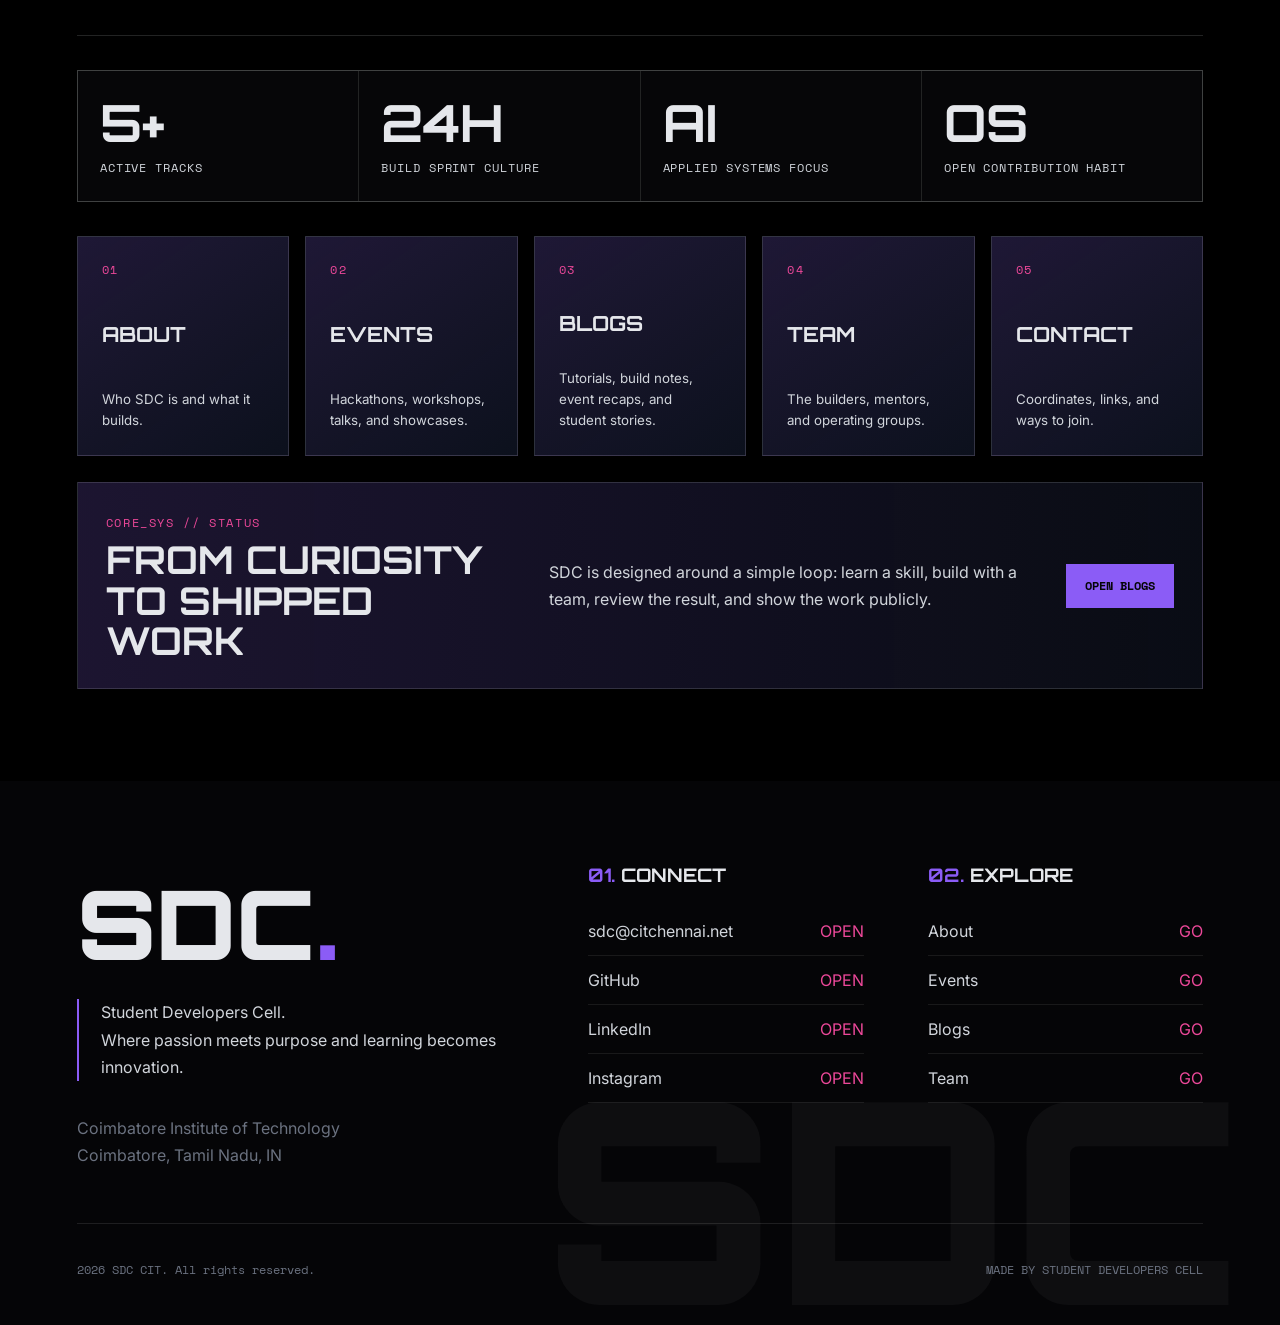
==== commit 7dd8343b: "blog page aaded and menu updated" ====
--- a/index.html
+++ b/index.html
@@ -30,13 +30,13 @@
     <div class="menu-panel" id="menuPanel" aria-hidden="true">
       <div class="menu-bg"></div>
       <div class="menu-topline">
-        <span>DEVELOPMENT</span><b>/</b><span>INNOVATION</span><b>/</b><span>EXECUTION</span>
+        <span>OPEN SOURCE</span><b>/</b><span>INNOVATION</span><b>/</b><span>COLLABORATION</span>
       </div>
       <div class="menu-pagination">
         <button data-target="index.html">HOME</button>
         <button data-target="about.html">ABOUT</button>
         <button data-target="events.html">EVENTS</button>
-        <button data-target="modules.html">MODULES</button>
+        <button data-target="blogs.html">BLOGS</button>
         <button data-target="team.html">TEAM</button>
         <button data-target="contact.html">CONTACT</button>
       </div>
@@ -44,13 +44,15 @@
         <a href="index.html"><span>01</span>HOME</a>
         <a href="about.html"><span>02</span>ABOUT</a>
         <a href="events.html"><span>03</span>EVENTS</a>
-        <a href="modules.html"><span>04</span>MODULES</a>
+        <a href="blogs.html"><span>04</span>BLOGS</a>
         <a href="team.html"><span>05</span>TEAM</a>
         <a href="contact.html"><span>06</span>CONTACT</a>
       </div>
       <p class="menu-brief">
-        Student-led, builder-first, and product-minded. Shipping projects, workshops,
-        hackathons, and peer learning from Coimbatore Institute of Technology.
+        At Student Developers Cell, we believe in building innovation through collaboration,
+        empowering students with modern technology, and creating a strong ecosystem where
+        ideas become shipped products. We encourage hands-on learning, peer mentorship,
+        open contribution, and community-driven projects.
       </p>
     </div>
 
@@ -86,10 +88,10 @@
         <div class="section-heading">
           <div>
             <h2>Enter The Cell</h2>
-            <p>Separate pages for every SDC module</p>
+            <p>Separate pages for every SDC section</p>
           </div>
           <p>
-            The site now works as a multi-page experience. Choose a module below to open
+            The site now works as a multi-page experience. Choose a section below to open
             its dedicated page while keeping the SOSC-inspired system interface.
           </p>
         </div>
@@ -102,7 +104,7 @@
         <div class="gateway-grid reveal">
           <a href="about.html"><span>01</span><strong>About</strong><small>Who SDC is and what it builds.</small></a>
           <a href="events.html"><span>02</span><strong>Events</strong><small>Hackathons, workshops, talks, and showcases.</small></a>
-          <a href="modules.html"><span>03</span><strong>Modules</strong><small>The technical tracks and communities inside SDC.</small></a>
+          <a href="blogs.html"><span>03</span><strong>Blogs</strong><small>Tutorials, build notes, event recaps, and student stories.</small></a>
           <a href="team.html"><span>04</span><strong>Team</strong><small>The builders, mentors, and operating groups.</small></a>
           <a href="contact.html"><span>05</span><strong>Contact</strong><small>Coordinates, links, and ways to join.</small></a>
         </div>
@@ -115,7 +117,7 @@
             SDC is designed around a simple loop: learn a skill, build with a team,
             review the result, and show the work publicly.
           </p>
-          <a href="modules.html">Open Modules</a>
+          <a href="blogs.html">Open Blogs</a>
         </div>
       </section>
     </main>
@@ -142,7 +144,7 @@
           <ul>
             <li><a href="about.html">About <span>GO</span></a></li>
             <li><a href="events.html">Events <span>GO</span></a></li>
-            <li><a href="modules.html">Modules <span>GO</span></a></li>
+            <li><a href="blogs.html">Blogs <span>GO</span></a></li>
             <li><a href="team.html">Team <span>GO</span></a></li>
           </ul>
         </div>
--- a/styles.css
+++ b/styles.css
@@ -890,8 +890,11 @@
   text-transform: uppercase;
 }
 
+/* CONTACT CARD UPGRADE INTEGRATED HERE */
+
 .gateway-grid a,
-.contact-grid a {
+.contact-grid a,
+.contact-info-card {
   min-height: 220px;
   display: flex;
   flex-direction: column;
@@ -905,14 +908,16 @@
 }
 
 .gateway-grid a:hover,
-.contact-grid a:hover {
+.contact-grid a:hover,
+.contact-info-card:hover {
   transform: translateY(-4px);
   border-color: rgba(139, 92, 246, 0.72);
   box-shadow: 0 0 38px rgba(139, 92, 246, 0.2);
 }
 
 .gateway-grid span,
-.contact-grid span {
+.contact-grid span,
+.contact-info-card span {
   color: var(--pink);
   font-family: "Space Mono", monospace;
   font-size: 0.72rem;
@@ -920,7 +925,8 @@
 }
 
 .gateway-grid strong,
-.contact-grid strong {
+.contact-grid strong,
+.contact-info-card strong {
   color: var(--white);
   font-family: Orbitron, monospace;
   font-size: 1.3rem;
@@ -928,7 +934,8 @@
 }
 
 .gateway-grid small,
-.contact-grid small {
+.contact-grid small,
+.contact-info-card small {
   color: var(--secondary);
   line-height: 1.6;
 }
@@ -1149,6 +1156,343 @@
   overflow: visible;
 }
 
+/* SOSC-style fullscreen menu replication */
+body.menu-open .site-nav {
+  mix-blend-mode: normal;
+}
+
+body.menu-open .menu-toggle {
+  color: var(--white);
+}
+
+.menu-panel {
+  display: flex;
+  flex-direction: column;
+  justify-content: space-between;
+  padding: 90px max(24px, 5vw) 46px;
+  background: #030305;
+}
+
+.menu-bg {
+  background:
+    linear-gradient(rgba(139, 92, 246, 0.1) 1px, transparent 1px),
+    linear-gradient(90deg, rgba(59, 130, 246, 0.08) 1px, transparent 1px),
+    radial-gradient(circle at 50% 40%, rgba(139, 92, 246, 0.14), transparent 38rem);
+  background-size: 56px 56px, 56px 56px, auto;
+  opacity: 0.7;
+}
+
+.menu-topline {
+  justify-content: center;
+  color: var(--secondary);
+  font-size: clamp(0.68rem, 1.2vw, 0.9rem);
+  letter-spacing: 0.22em;
+}
+
+.menu-topline span {
+  white-space: nowrap;
+}
+
+.menu-pagination {
+  justify-content: center;
+  width: min(920px, 100%);
+  margin: 0 auto;
+  border-color: rgba(229, 231, 235, 0.14);
+}
+
+.menu-pagination button {
+  min-width: 88px;
+  border: 0;
+  background: transparent;
+  color: rgba(229, 231, 235, 0.62);
+  letter-spacing: 0.16em;
+}
+
+.menu-pagination button:hover,
+.menu-pagination button.is-current {
+  color: var(--white);
+  box-shadow: none;
+}
+
+.menu-pagination button.is-current::before {
+  content: "[";
+  color: var(--pink);
+}
+
+.menu-pagination button.is-current::after {
+  content: "]";
+  color: var(--pink);
+}
+
+.menu-links {
+  min-height: 34vh;
+  align-items: center;
+  gap: clamp(40px, 7vw, 120px);
+  padding: 18px 2vw 26px;
+  scroll-snap-type: x proximity;
+  mask-image: linear-gradient(90deg, transparent 0, #000 8%, #000 92%, transparent 100%);
+}
+
+.menu-links a {
+  scroll-snap-align: center;
+  color: rgba(229, 231, 235, 0.94);
+  font-size: clamp(4.5rem, 13.8vw, 13rem);
+  line-height: 0.86;
+  letter-spacing: 0;
+  text-transform: uppercase;
+}
+
+.menu-links a:hover,
+.menu-links a.is-current {
+  color: var(--white);
+  text-shadow:
+    0 0 36px rgba(139, 92, 246, 0.55),
+    0 0 80px rgba(59, 130, 246, 0.25);
+}
+
+.menu-links span {
+  margin-right: 1.1rem;
+  color: var(--pink);
+  font-size: 0.13em;
+  letter-spacing: 0.08em;
+}
+
+.menu-brief {
+  max-width: 980px;
+  margin: 0 auto;
+  padding-top: 26px;
+  border-top: 1px solid rgba(229, 231, 235, 0.14);
+  color: rgba(229, 231, 235, 0.76);
+  font-size: clamp(0.82rem, 1.2vw, 1rem);
+  line-height: 1.9;
+  text-align: justify;
+}
+
+@media (max-width: 900px) {
+  .menu-panel {
+    padding: 86px 24px 34px;
+  }
+
+  .menu-topline {
+    justify-content: flex-start;
+    flex-wrap: wrap;
+    gap: 8px;
+  }
+
+  .menu-pagination {
+    justify-content: flex-start;
+    margin: 22px 0 0;
+    padding: 12px 0;
+  }
+
+  .menu-pagination button {
+    min-width: auto;
+    padding: 8px 10px;
+    font-size: 0.58rem;
+  }
+
+  .menu-links {
+    min-height: auto;
+    gap: 14px;
+    padding: 34px 0;
+    mask-image: none;
+    scroll-snap-type: none;
+  }
+
+  .menu-links a {
+    font-size: clamp(3rem, 14vw, 5.2rem);
+  }
+
+  .menu-brief {
+    margin: 0;
+    padding-top: 18px;
+    text-align: left;
+    font-size: 0.82rem;
+  }
+}
+
+.blogs-page {
+  background:
+    linear-gradient(rgba(139, 92, 246, 0.04) 1px, transparent 1px),
+    linear-gradient(90deg, rgba(59, 130, 246, 0.035) 1px, transparent 1px),
+    var(--black);
+  background-size: 72px 72px;
+}
+
+.blog-feature {
+  display: grid;
+  grid-template-columns: minmax(300px, 0.9fr) minmax(0, 1.1fr);
+  gap: 0;
+  margin-top: 38px;
+  border: 1px solid var(--line);
+  background: rgba(15, 16, 24, 0.82);
+}
+
+.blog-feature-visual {
+  min-height: 380px;
+  display: flex;
+  align-items: flex-end;
+  padding: 26px;
+  background:
+    radial-gradient(circle at 22% 18%, rgba(236, 72, 153, 0.76), transparent 24%),
+    radial-gradient(circle at 78% 74%, rgba(59, 130, 246, 0.82), transparent 28%),
+    linear-gradient(135deg, rgba(139, 92, 246, 0.84), rgba(5, 5, 7, 0.2)),
+    var(--panel-soft);
+  overflow: hidden;
+}
+
+.blog-feature-visual span {
+  color: var(--white);
+  font-family: "Space Mono", monospace;
+  font-size: 0.72rem;
+  letter-spacing: 0.18em;
+  text-transform: uppercase;
+}
+
+.blog-feature-copy {
+  display: flex;
+  flex-direction: column;
+  justify-content: center;
+  padding: clamp(26px, 5vw, 52px);
+}
+
+.blog-feature-copy > p:first-child {
+  margin: 0 0 12px;
+  color: var(--purple);
+  font-family: "Space Mono", monospace;
+  font-size: 0.72rem;
+  letter-spacing: 0.14em;
+  text-transform: uppercase;
+}
+
+.blog-feature-copy h2 {
+  margin: 0;
+  color: var(--white);
+  font-family: Orbitron, monospace;
+  font-size: clamp(2rem, 5vw, 4.5rem);
+  line-height: 0.98;
+  text-transform: uppercase;
+}
+
+.blog-meta {
+  margin-top: 18px;
+  color: var(--muted);
+  font-family: "Space Mono", monospace;
+  font-size: 0.72rem;
+  line-height: 1.7;
+  text-transform: uppercase;
+}
+
+.blog-feature-copy p:not(:first-child) {
+  margin: 22px 0 0;
+  color: var(--secondary);
+  line-height: 1.75;
+}
+
+.blog-feature-copy a,
+.blog-list a {
+  width: fit-content;
+  margin-top: 24px;
+  color: var(--pink);
+  font-family: "Space Mono", monospace;
+  font-size: 0.72rem;
+  letter-spacing: 0.12em;
+  text-transform: uppercase;
+}
+
+.blogs-layout {
+  display: grid;
+  grid-template-columns: minmax(0, 1fr) 340px;
+  gap: 34px;
+  align-items: start;
+  margin-top: 42px;
+}
+
+.blog-list {
+  display: grid;
+  gap: 14px;
+}
+
+.blog-list article {
+  display: grid;
+  grid-template-columns: minmax(220px, 0.85fr) minmax(0, 1fr) auto;
+  gap: 24px;
+  align-items: center;
+  padding: 24px 0;
+  border-bottom: 1px solid var(--line);
+}
+
+.blog-date {
+  color: var(--purple);
+  font-family: "Space Mono", monospace;
+  font-size: 0.72rem;
+  letter-spacing: 0.12em;
+  text-transform: uppercase;
+}
+
+.blog-list h3 {
+  margin: 8px 0 0;
+  color: var(--white);
+  font-family: Orbitron, monospace;
+  font-size: clamp(1.1rem, 2vw, 1.55rem);
+  line-height: 1.15;
+  text-transform: uppercase;
+}
+
+.blog-list p,
+.blog-sidebar p {
+  margin: 0;
+  color: var(--secondary);
+  line-height: 1.7;
+}
+
+.blog-list a {
+  margin-top: 0;
+  white-space: nowrap;
+}
+
+.blog-sidebar {
+  display: grid;
+  gap: 18px;
+}
+
+.blog-sidebar section {
+  padding: 22px;
+  border: 1px solid var(--line);
+  background: rgba(15, 16, 24, 0.78);
+}
+
+.blog-sidebar h3 {
+  margin: 0 0 16px;
+  color: var(--white);
+  font-family: Orbitron, monospace;
+  font-size: 1rem;
+  text-transform: uppercase;
+}
+
+.blog-tags,
+.blog-authors {
+  display: flex;
+  flex-wrap: wrap;
+  gap: 8px;
+}
+
+.blog-tags span,
+.blog-authors a {
+  padding: 7px 10px;
+  border: 1px solid rgba(139, 92, 246, 0.46);
+  color: var(--secondary);
+  font-family: "Space Mono", monospace;
+  font-size: 0.68rem;
+  text-transform: uppercase;
+}
+
+.blog-authors a:hover,
+.blog-tags span:hover {
+  border-color: var(--pink);
+  color: var(--white);
+}
+
 .mini-footer {
   position: relative;
   z-index: 20;
@@ -1222,6 +1566,9 @@
   .gateway-grid,
   .contact-grid,
   .page-card-grid,
+  .blog-feature,
+  .blogs-layout,
+  .blog-list article,
   .metric-strip,
   .command-panel,
   .split-panel,
@@ -1289,3 +1636,49 @@
     padding: 22px;
   }
 }
+
+/* Final SOSC-style menu override */
+body.menu-open .site-nav{mix-blend-mode:normal}body.menu-open .menu-toggle{color:var(--white)}
+.menu-panel{display:flex;flex-direction:column;justify-content:space-between;padding:90px max(24px,5vw) 46px;background:#030305}
+.menu-bg{background:linear-gradient(rgba(139,92,246,.1) 1px,transparent 1px),linear-gradient(90deg,rgba(59,130,246,.08) 1px,transparent 1px),radial-gradient(circle at 50% 40%,rgba(139,92,246,.14),transparent 38rem);background-size:56px 56px,56px 56px,auto;opacity:.7}
+.menu-topline{justify-content:center;color:var(--secondary);font-size:clamp(.68rem,1.2vw,.9rem);letter-spacing:.22em}.menu-topline span{white-space:nowrap}
+.menu-pagination{justify-content:center;width:min(920px,100%);margin:0 auto;border-color:rgba(229,231,235,.14)}.menu-pagination button{min-width:88px;border:0;background:transparent;color:rgba(229,231,235,.62);letter-spacing:.16em}.menu-pagination button:hover,.menu-pagination button.is-current{color:var(--white);box-shadow:none}.menu-pagination button.is-current:before{content:"[";color:var(--pink)}.menu-pagination button.is-current:after{content:"]";color:var(--pink)}
+.menu-links{min-height:34vh;align-items:center;gap:clamp(40px,7vw,120px);padding:18px 2vw 26px;scroll-snap-type:x proximity;mask-image:linear-gradient(90deg,transparent 0,#000 8%,#000 92%,transparent 100%)}.menu-links a{scroll-snap-align:center;color:rgba(229,231,235,.94);font-size:clamp(4.5rem,13.8vw,13rem);line-height:.86;letter-spacing:0;text-transform:uppercase}.menu-links a:hover,.menu-links a.is-current{color:var(--white);text-shadow:0 0 36px rgba(139,92,246,.55),0 0 80px rgba(59,130,246,.25)}.menu-links span{margin-right:1.1rem;color:var(--pink);font-size:.13em;letter-spacing:.08em}
+.menu-brief{max-width:980px;margin:0 auto;padding-top:26px;border-top:1px solid rgba(229,231,235,.14);color:rgba(229,231,235,.76);font-size:clamp(.82rem,1.2vw,1rem);line-height:1.9;text-align:justify}
+@media(max-width:900px){.menu-panel{padding:86px 24px 34px}.menu-topline{justify-content:flex-start;flex-wrap:wrap;gap:8px}.menu-pagination{justify-content:flex-start;margin:22px 0 0;padding:12px 0}.menu-pagination button{min-width:auto;padding:8px 10px;font-size:.58rem}.menu-links{min-height:auto;gap:14px;padding:34px 0;mask-image:none;scroll-snap-type:none}.menu-links a{font-size:clamp(3rem,14vw,5.2rem)}.menu-brief{margin:0;padding-top:18px;text-align:left;font-size:.82rem}}
+
+/* SOSC menu rhythm */
+.menu-panel{display:grid;grid-template-rows:1fr auto 2.35fr 1fr;align-items:stretch}
+.menu-topline{align-self:end}
+.menu-pagination{align-self:center}
+.menu-links{align-self:center}
+.menu-brief{align-self:start}
+@media(max-width:900px){.menu-panel{display:flex;flex-direction:column;justify-content:space-between}.menu-topline,.menu-pagination,.menu-links,.menu-brief{align-self:auto}}
+@media(max-width:900px){.menu-panel{overflow-y:auto;-webkit-overflow-scrolling:touch}}
+
+/* Screenshot-style selected-page menu */
+body.menu-open .brand{opacity:0;pointer-events:none}
+body.menu-open .site-nav{height:70px;border:0;background:transparent;mix-blend-mode:normal}
+body.menu-open .menu-toggle{color:#fff}
+.menu-panel{display:grid;grid-template-rows:118px 74px 1fr auto;min-height:100vh;padding:0 clamp(28px,4vw,74px) clamp(38px,6vh,70px);background:#020204;overflow:hidden}
+.menu-bg{overflow:hidden;background:linear-gradient(180deg,rgba(2,2,4,.84),rgba(2,2,4,.9)),radial-gradient(circle at 52% 44%,rgba(139,92,246,.22),transparent 34rem),#020204;opacity:1}
+.menu-bg:before{content:"";position:absolute;inset:-18%;background:linear-gradient(28deg,transparent 0 16%,rgba(229,231,235,.11) 16% 19%,transparent 19% 42%,rgba(59,130,246,.13) 42% 46%,transparent 46% 100%),linear-gradient(132deg,transparent 0 22%,rgba(229,231,235,.09) 22% 25%,transparent 25% 54%,rgba(236,72,153,.1) 54% 57%,transparent 57% 100%),linear-gradient(76deg,transparent 0 34%,rgba(139,92,246,.12) 34% 38%,transparent 38% 100%);filter:grayscale(.45);opacity:.9;transform:scale(1.08)}
+.menu-bg:after{content:"";position:absolute;inset:0;background:linear-gradient(90deg,rgba(0,0,0,.7),transparent 28%,transparent 72%,rgba(0,0,0,.72)),linear-gradient(180deg,rgba(0,0,0,.18),rgba(0,0,0,.78))}
+.menu-topline{display:grid;grid-template-columns:max-content 1fr max-content 1fr max-content;align-items:center;align-self:center;width:100%;gap:28px;color:rgba(229,231,235,.72);font-size:clamp(.8rem,1.25vw,1.52rem);font-weight:700;letter-spacing:.24em;text-transform:uppercase}
+.menu-topline span:nth-of-type(1){justify-self:start}.menu-topline span:nth-of-type(2){justify-self:center}.menu-topline span:nth-of-type(3){justify-self:end}.menu-topline b{justify-self:center;color:rgba(229,231,235,.42);font-weight:400}
+.menu-pagination{align-self:start;justify-content:center;width:100%;margin:0 auto;padding:16px 0;border:0;gap:clamp(18px,2.2vw,42px)}
+.menu-pagination button{position:relative;min-width:0;padding:0 0 11px;border:0;background:transparent;color:rgba(229,231,235,.36);font-family:Inter,system-ui,sans-serif;font-size:clamp(.76rem,1.05vw,1.22rem);font-weight:800;letter-spacing:.11em}
+.menu-pagination button:before,.menu-pagination button.is-current:before,.menu-pagination button.is-preview:before{content:none}
+.menu-pagination button:after{content:"";position:absolute;left:0;right:0;bottom:0;height:2px;background:linear-gradient(90deg,var(--pink),var(--purple),var(--blue));transform:scaleX(0);transform-origin:left;transition:transform 180ms ease}
+.menu-pagination button:hover,.menu-pagination button.is-current,.menu-pagination button.is-preview{color:#fff;box-shadow:none}
+.menu-pagination button.is-current:after,.menu-pagination button.is-preview:after{content:"";transform:scaleX(1)}
+.menu-panel.has-preview .menu-pagination button.is-current:not(.is-preview){color:rgba(229,231,235,.36)}
+.menu-panel.has-preview .menu-pagination button.is-current:not(.is-preview):after{transform:scaleX(0)}
+.menu-links{position:relative;display:grid;place-items:center;align-self:stretch;min-height:0;padding:0;overflow:hidden;mask-image:none}
+.menu-links a{position:absolute;inset:auto;display:block;width:100%;color:#fff;text-align:center;font-family:Inter,system-ui,sans-serif;font-size:clamp(5rem,8.7vw,10.2rem);font-weight:800;line-height:.92;letter-spacing:.02em;opacity:0;pointer-events:none;transform:translateY(18px);transition:opacity 180ms ease,transform 220ms ease,text-shadow 180ms ease}
+.menu-links a:hover,.menu-links a.is-current,.menu-links a.is-preview{color:#fff;text-shadow:0 0 34px rgba(139,92,246,.34),0 0 82px rgba(59,130,246,.18)}
+.menu-panel:not(.has-preview) .menu-links a.is-current,.menu-panel.has-preview .menu-links a.is-preview{opacity:1;pointer-events:auto;transform:translateY(0)}
+.menu-panel.has-preview .menu-links a.is-current:not(.is-preview){opacity:0;pointer-events:none}
+.menu-links span{display:block;margin:0 0 clamp(42px,6vh,66px);color:rgba(229,231,235,.45);font-family:Inter,system-ui,sans-serif;font-size:clamp(2.1rem,2.6vw,3.4rem);font-weight:400;letter-spacing:0}
+.menu-brief{align-self:end;width:100%;max-width:none;margin:0;padding:0;border:0;color:rgba(229,231,235,.66);font-size:clamp(.95rem,1.15vw,1.42rem);line-height:1.95;text-align:left}
+@media(max-width:900px){.menu-panel{grid-template-rows:auto auto minmax(240px,1fr) auto;padding:78px 22px 34px;overflow-y:auto}.menu-topline{grid-template-columns:1fr;gap:10px;font-size:.76rem}.menu-topline span,.menu-topline span:nth-of-type(1),.menu-topline span:nth-of-type(2),.menu-topline span:nth-of-type(3){justify-self:start}.menu-topline b{display:none}.menu-pagination{justify-content:flex-start;gap:16px;overflow-x:auto;padding:28px 0 16px}.menu-pagination button{font-size:.72rem;white-space:nowrap}.menu-links a{font-size:clamp(3.8rem,16vw,6rem)}.menu-links span{margin-bottom:28px}.menu-brief{font-size:.88rem;line-height:1.75}}
